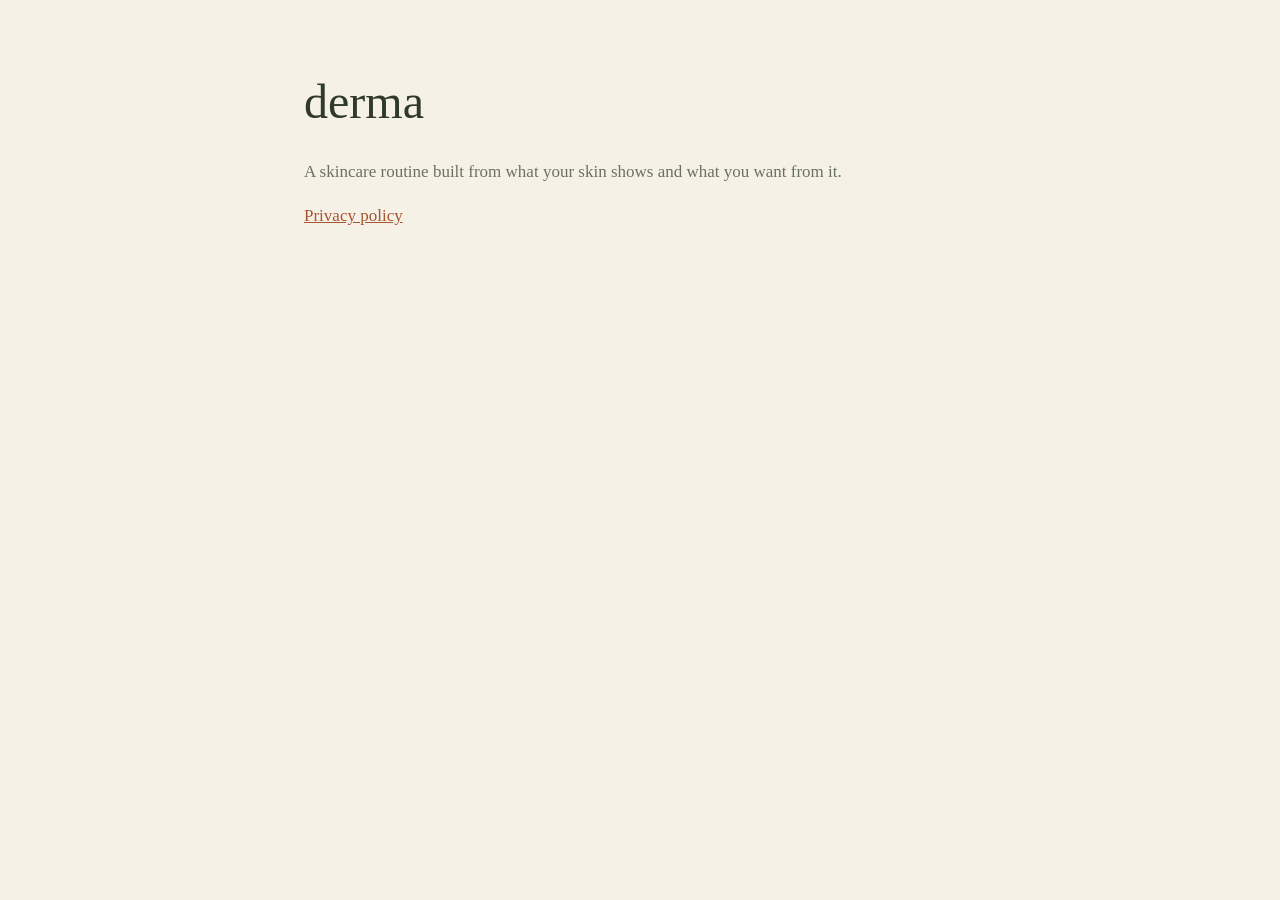
==== index.html @ d4f55b86 "Add the derma privacy policy (version 1)" ====
<!doctype html>
<html lang="en">
<head>
<meta charset="utf-8">
<meta name="viewport" content="width=device-width, initial-scale=1">
<title>derma</title>
<style>
  :root { --ground: #f6f1e7; --text: #2f3a2a; --muted: #6a715f; --accent: #a65530; }
  @media (prefers-color-scheme: dark) { :root { --ground: #1e2419; --text: #efe8d8; --muted: #b3ad9c; --accent: #d49069; } }
  body { margin: 0; background: var(--ground); color: var(--text); font: 17px/1.6 Georgia, "Times New Roman", serif; }
  main { max-width: 42rem; margin: 0 auto; padding: 64px 16px; }
  h1 { font-weight: 300; font-size: 3rem; margin: 0 0 8px; }
  p { color: var(--muted); }
  a { color: var(--accent); }
</style>
</head>
<body>
<main>
  <h1>derma</h1>
  <p>A skincare routine built from what your skin shows and what you want from it.</p>
  <p><a href="privacy.html">Privacy policy</a></p>
</main>
</body>
</html>
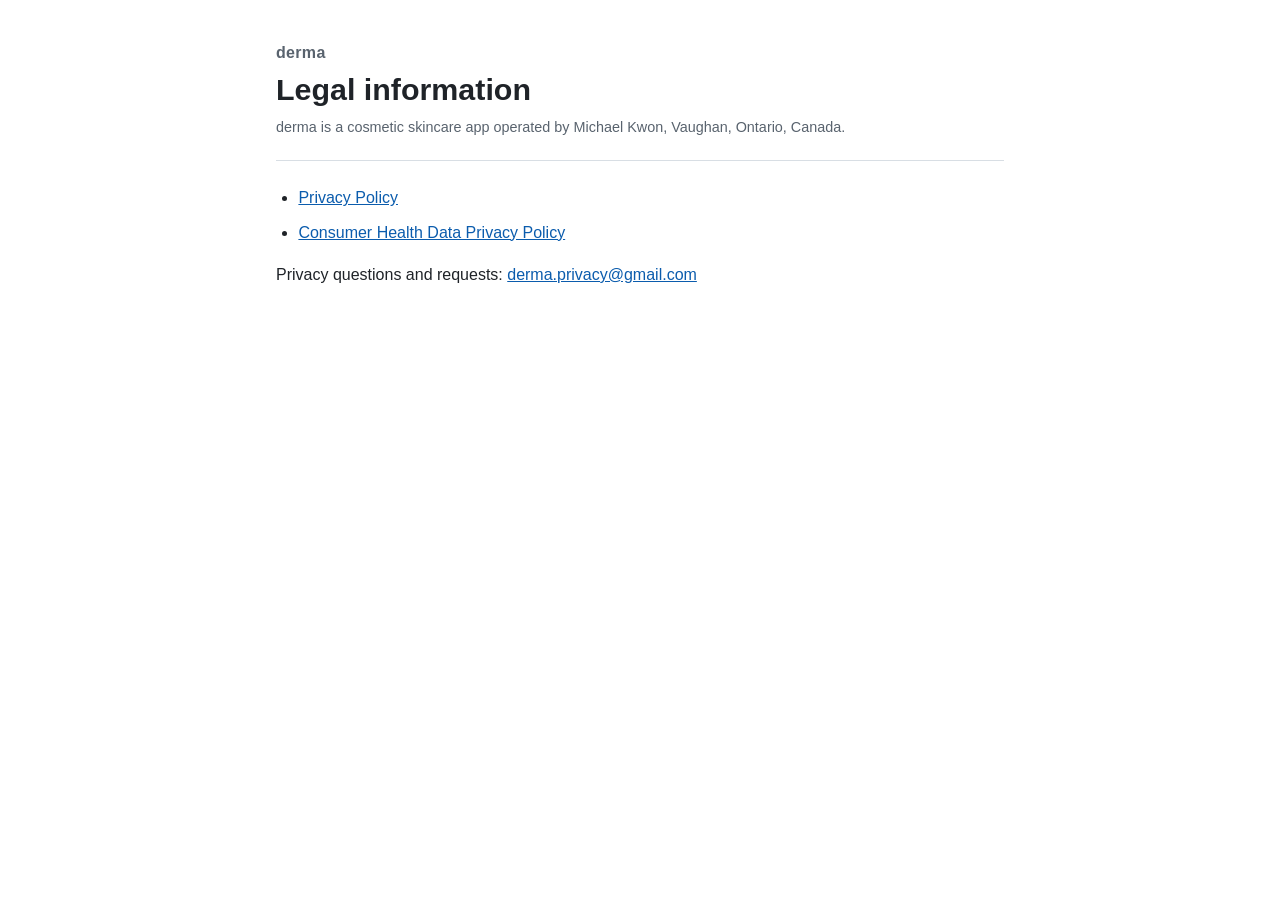
==== commit 5b00ec7b: "Rewrite the privacy policy and add a consumer health data policy A conventional numbered policy cove" ====
--- a/index.html
+++ b/index.html
@@ -4,21 +4,21 @@
 <meta charset="utf-8">
 <meta name="viewport" content="width=device-width, initial-scale=1">
 <title>derma</title>
-<style>
-  :root { --ground: #f6f1e7; --text: #2f3a2a; --muted: #6a715f; --accent: #a65530; }
-  @media (prefers-color-scheme: dark) { :root { --ground: #1e2419; --text: #efe8d8; --muted: #b3ad9c; --accent: #d49069; } }
-  body { margin: 0; background: var(--ground); color: var(--text); font: 17px/1.6 Georgia, "Times New Roman", serif; }
-  main { max-width: 42rem; margin: 0 auto; padding: 64px 16px; }
-  h1 { font-weight: 300; font-size: 3rem; margin: 0 0 8px; }
-  p { color: var(--muted); }
-  a { color: var(--accent); }
-</style>
+<meta name="description" content="Legal information for the derma skincare app.">
+<link rel="stylesheet" href="legal.css">
 </head>
 <body>
 <main>
-  <h1>derma</h1>
-  <p>A skincare routine built from what your skin shows and what you want from it.</p>
-  <p><a href="privacy.html">Privacy policy</a></p>
+  <header>
+    <p class="org">derma</p>
+    <h1>Legal information</h1>
+    <p class="meta">derma is a cosmetic skincare app operated by Michael Kwon, Vaughan, Ontario, Canada.</p>
+  </header>
+  <ul>
+    <li><a href="privacy.html">Privacy Policy</a></li>
+    <li><a href="consumer-health-data.html">Consumer Health Data Privacy Policy</a></li>
+  </ul>
+  <p>Privacy questions and requests: <a href="mailto:derma.privacy@gmail.com">derma.privacy@gmail.com</a></p>
 </main>
 </body>
 </html>
--- a/legal.css
+++ b/legal.css
@@ -0,0 +1,57 @@
+:root {
+  --bg: #ffffff;
+  --text: #1f2328;
+  --muted: #59636e;
+  --rule: #d8dee4;
+  --link: #0b5cad;
+  --header-bg: #f6f8fa;
+}
+
+@media (prefers-color-scheme: dark) {
+  :root {
+    --bg: #0f1215;
+    --text: #e6e8ea;
+    --muted: #9aa4ae;
+    --rule: #2d333b;
+    --link: #6cb6ff;
+    --header-bg: #161b22;
+  }
+}
+
+* { box-sizing: border-box; }
+
+body {
+  margin: 0;
+  background: var(--bg);
+  color: var(--text);
+  font: 16px/1.65 -apple-system, BlinkMacSystemFont, "Segoe UI", Roboto, "Helvetica Neue", Arial, sans-serif;
+  -webkit-text-size-adjust: 100%;
+}
+
+main { max-width: 760px; margin: 0 auto; padding: 40px 16px 80px; }
+
+header { padding-bottom: 20px; margin-bottom: 24px; border-bottom: 1px solid var(--rule); }
+.org { margin: 0 0 4px; font-weight: 600; letter-spacing: 0.02em; color: var(--muted); }
+h1 { font-size: 1.9rem; line-height: 1.25; margin: 0 0 8px; }
+.meta { margin: 0; color: var(--muted); font-size: 0.9rem; }
+
+h2 { font-size: 1.25rem; line-height: 1.35; margin: 40px 0 12px; }
+h3 { font-size: 1.02rem; margin: 24px 0 8px; }
+p, li { margin: 8px 0; }
+ul, ol { padding-left: 1.4em; }
+ol.alpha { list-style: lower-alpha; }
+a { color: var(--link); }
+section { scroll-margin-top: 16px; }
+
+nav { margin: 28px 0 8px; padding: 16px 20px; background: var(--header-bg); border: 1px solid var(--rule); border-radius: 6px; }
+.toc-title { font-size: 1rem; margin: 0 0 6px; }
+nav ol { margin: 0; columns: 2; column-gap: 32px; }
+nav li { margin: 4px 0; break-inside: avoid; }
+@media (max-width: 560px) { nav ol { columns: 1; } }
+
+.table { overflow-x: auto; margin: 12px 0; }
+table { width: 100%; border-collapse: collapse; font-size: 0.92rem; }
+th, td { text-align: left; vertical-align: top; padding: 10px 12px; border: 1px solid var(--rule); }
+th { background: var(--header-bg); font-weight: 600; }
+
+address { font-style: normal; line-height: 1.7; }
